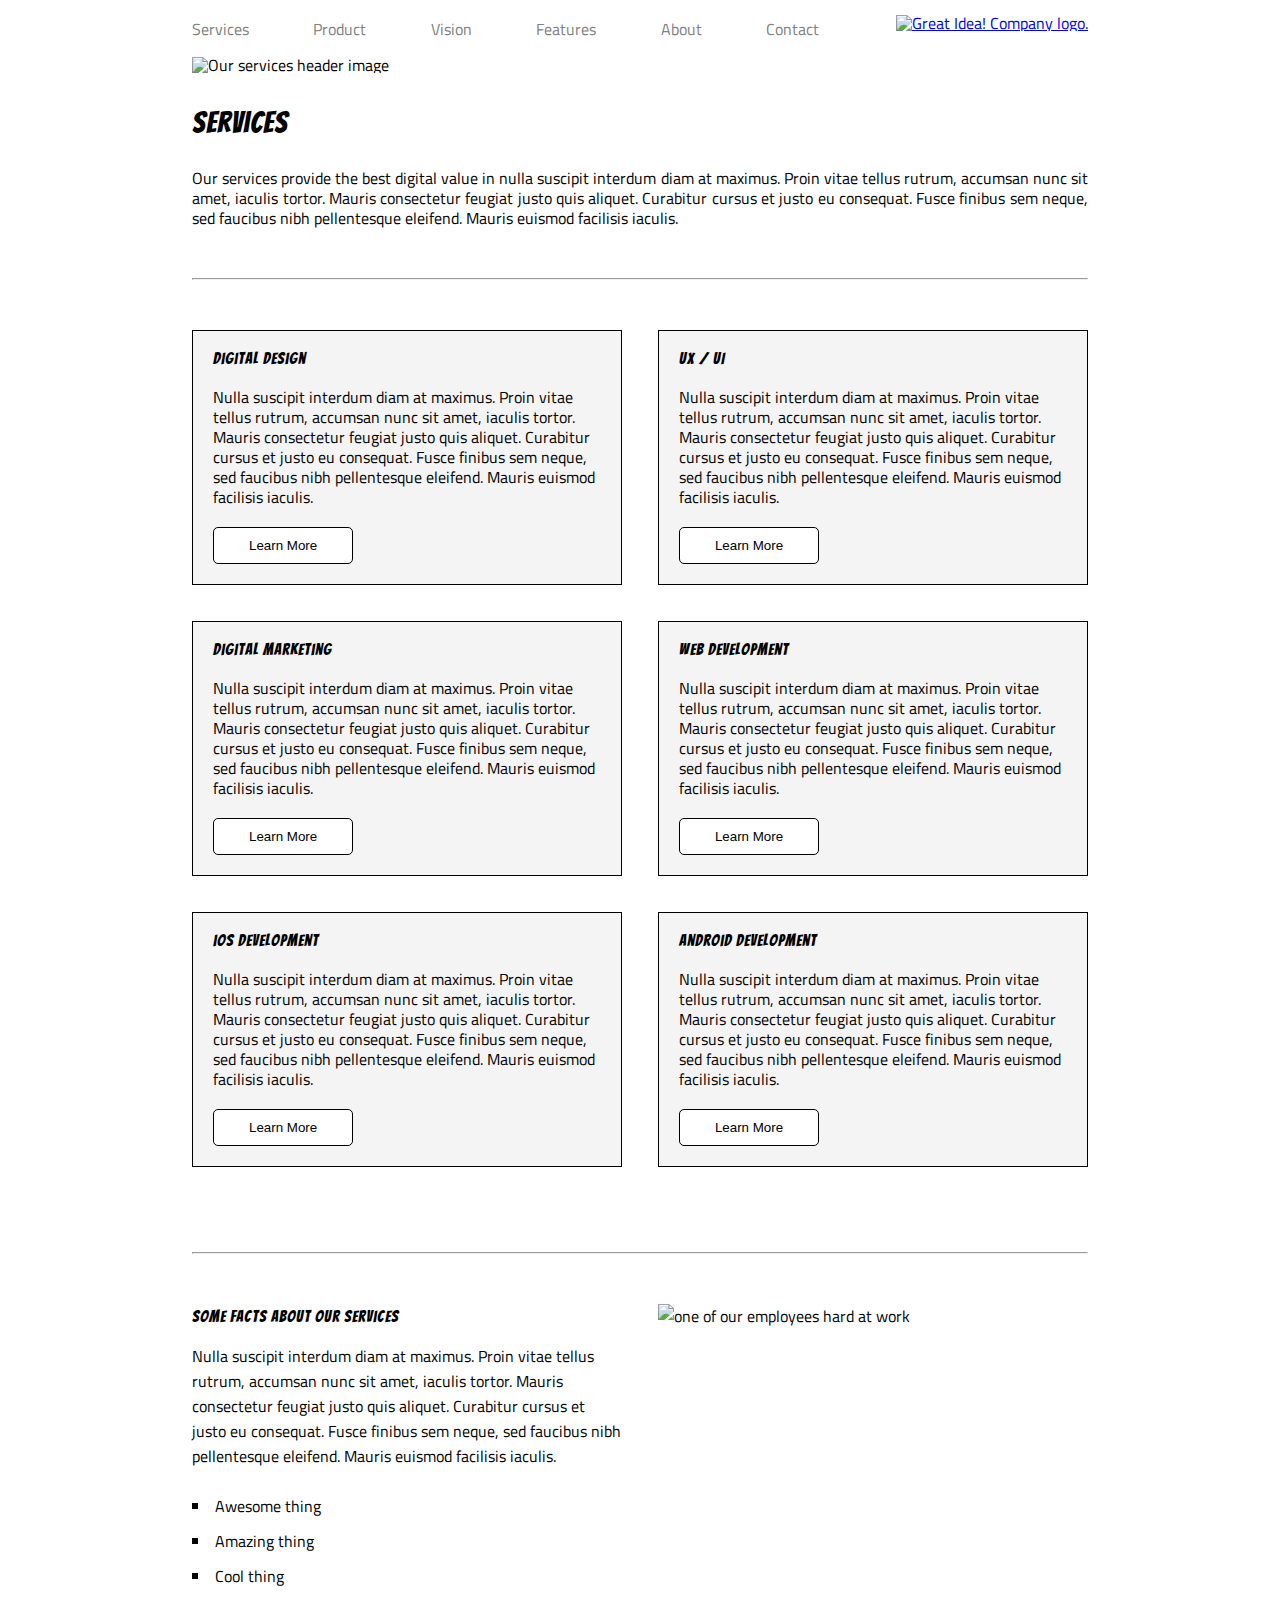
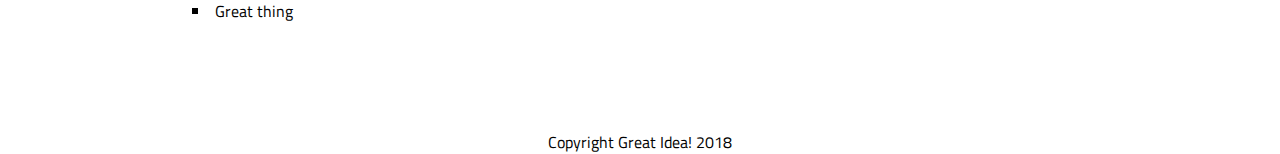
==== services.html @ 3d2b78c6 "Added the services page markup" ====
<!DOCTYPE html>

<html lang="en">
  <head>
    <meta charset="utf-8" />
    <meta name="viewport" content="width=device-width, initial-scale=1.0">

    <title>Great Idea! - Services</title>

    <link
      href="https://fonts.googleapis.com/css?family=Bangers|Titillium+Web"
      rel="stylesheet"
    />
    <link rel="stylesheet" href="css/index.css" />
  </head>

  <body>
    <div class="container-services">
      <header id="services">
        <nav>
          <a href="services.html">Services</a>
          <a href="#">Product</a>
          <a href="#">Vision</a>
          <a href="#">Features</a>
          <a href="#">About</a>
          <a href="#">Contact</a>
        </nav>

        <a href="index.html"><img class="logo" src="img/logo.png" alt="Great Idea! Company logo."/></a>
      </header>

      <section class="web-banner">
        <img
          class="services-header-img"
          src="img/services-header.jpg"
          alt="Our services header image"
        />

        <div>
          <h2>Services</h2>

          <p>
            Our services provide the best digital value in nulla suscipit
            interdum diam at maximus. Proin vitae tellus rutrum, accumsan nunc
            sit amet, iaculis tortor. Mauris consectetur feugiat justo quis
            aliquet. Curabitur cursus et justo eu consequat. Fusce finibus sem
            neque, sed faucibus nibh pellentesque eleifend. Mauris euismod
            facilisis iaculis.
          </p>
        </div>
      </section>

      <hr />

      <section class="list">
        <div>
          <h3>Digital Design</h3>
          <p>
            Nulla suscipit interdum diam at maximus. Proin vitae tellus rutrum,
            accumsan nunc sit amet, iaculis tortor. Mauris consectetur feugiat
            justo quis aliquet. Curabitur cursus et justo eu consequat. Fusce
            finibus sem neque, sed faucibus nibh pellentesque eleifend. Mauris
            euismod facilisis iaculis.
          </p>
          <button>Learn More</button>
        </div>

        <div>
          <h3>UX / UI</h3>
          <p>
            Nulla suscipit interdum diam at maximus. Proin vitae tellus rutrum,
            accumsan nunc sit amet, iaculis tortor. Mauris consectetur feugiat
            justo quis aliquet. Curabitur cursus et justo eu consequat. Fusce
            finibus sem neque, sed faucibus nibh pellentesque eleifend. Mauris
            euismod facilisis iaculis.
          </p>
          <button>Learn More</button>
        </div>

        <div>
          <h3>Digital Marketing</h3>

          <p>
            Nulla suscipit interdum diam at maximus. Proin vitae tellus rutrum,
            accumsan nunc sit amet, iaculis tortor. Mauris consectetur feugiat
            justo quis aliquet. Curabitur cursus et justo eu consequat. Fusce
            finibus sem neque, sed faucibus nibh pellentesque eleifend. Mauris
            euismod facilisis iaculis.
          </p>
          <button>Learn More</button>
        </div>

        <div>
          <h3>Web Development</h3>

          <p>
            Nulla suscipit interdum diam at maximus. Proin vitae tellus rutrum,
            accumsan nunc sit amet, iaculis tortor. Mauris consectetur feugiat
            justo quis aliquet. Curabitur cursus et justo eu consequat. Fusce
            finibus sem neque, sed faucibus nibh pellentesque eleifend. Mauris
            euismod facilisis iaculis.
          </p>
          <button>Learn More</button>
        </div>

        <div>
          <h3>iOS Development</h3>

          <p>
            Nulla suscipit interdum diam at maximus. Proin vitae tellus rutrum,
            accumsan nunc sit amet, iaculis tortor. Mauris consectetur feugiat
            justo quis aliquet. Curabitur cursus et justo eu consequat. Fusce
            finibus sem neque, sed faucibus nibh pellentesque eleifend. Mauris
            euismod facilisis iaculis.
          </p>
          <button>Learn More</button>
        </div>

        <div>
          <h3>Android Development</h3>

          <p>
            Nulla suscipit interdum diam at maximus. Proin vitae tellus rutrum,
            accumsan nunc sit amet, iaculis tortor. Mauris consectetur feugiat
            justo quis aliquet. Curabitur cursus et justo eu consequat. Fusce
            finibus sem neque, sed faucibus nibh pellentesque eleifend. Mauris
            euismod facilisis iaculis.
          </p>
          <button>Learn More</button>
        </div>
      </section>

      <hr />

      <section class="tail-notes">
        <div>
          <h3>Some Facts About Our Services</h3>

          <p>
            Nulla suscipit interdum diam at maximus. Proin vitae tellus rutrum,
            accumsan nunc sit amet, iaculis tortor. Mauris consectetur feugiat
            justo quis aliquet. Curabitur cursus et justo eu consequat. Fusce
            finibus sem neque, sed faucibus nibh pellentesque eleifend. Mauris
            euismod facilisis iaculis.
          </p>

          <ul>
            <li>Awesome thing</li>
            <li>Amazing thing</li>
            <li>Cool thing</li>
            <li>Great thing</li>
          </ul>
        </div>

        <img
          class="services-info-img"
          src="img/services-info.png"
          alt="one of our employees hard at work"
        />
      </section>
    </div>

    <footer class="services-footer">
      Copyright Great Idea! 2018
    </footer>
  </body>
</html>
---- css/index.css ----
/* http://meyerweb.com/eric/tools/css/reset/ 
   v2.0 | 20110126
   License: none (public domain)
*/

html,
body,
div,
span,
applet,
object,
iframe,
h1,
h2,
h3,
h4,
h5,
h6,
p,
blockquote,
pre,
a,
abbr,
acronym,
address,
big,
cite,
code,
del,
dfn,
em,
img,
ins,
kbd,
q,
s,
samp,
small,
strike,
strong,
sub,
sup,
tt,
var,
b,
u,
i,
center,
dl,
dt,
dd,
ol,
ul,
li,
fieldset,
form,
label,
legend,
table,
caption,
tbody,
tfoot,
thead,
tr,
th,
td,
article,
aside,
canvas,
details,
embed,
figure,
figcaption,
footer,
header,
hgroup,
menu,
nav,
output,
ruby,
section,
summary,
time,
mark,
audio,
video {
  margin: 0;
  padding: 0;
  border: 0;
  font-size: 100%;
  font: inherit;
  vertical-align: baseline;
}
/* HTML5 display-role reset for older browsers */
article,
aside,
details,
figcaption,
figure,
footer,
header,
hgroup,
menu,
nav,
section {
  display: block;
}
body {
  line-height: 1;
}
ol,
ul {
  list-style: none;
}
blockquote,
q {
  quotes: none;
}
blockquote:before,
blockquote:after,
q:before,
q:after {
  content: "";
  content: none;
}
table {
  border-collapse: collapse;
  border-spacing: 0;
}

/* Set every element's box-sizing to border-box */
* {
  box-sizing: border-box;
}

html,
body {
  height: 100%;
  font-family: "Titillium Web", sans-serif;
}

h1,
h2,
h3,
h4,
h5 {
  font-family: "Bangers", cursive;
  letter-spacing: 1px;
  margin-bottom: 15px;
}

/* Copy and paste your work from yesterday here and start to refactor into flexbox */

:root {
  font-size: 16px;
}

.container {
  margin: 0 5%;
  display: flex;
  flex-direction: column;
}

@media (max-screen: 800px) {
  .container {
    margin: 0 2.5%;
  }
}

@media (max-screen: 500px) {
  .container {
    margin: 0;
  }
}

header {
  margin: 10px 0 50px 0;
  display: flex;
  justify-content: space-between;
  flex-grow: 1;
}

header nav {
  display: flex;
  justify-content: space-between;
  width: 70%;
  margin-top: 11px;
}

header nav a {
  color: gray;
  text-decoration: none;
}

header .logo {
  width: 130px;
  height: 30px;
  margin: 5px 0 0 auto;
}

@media (max-width: 800px) {
  header {
    flex-direction: column-reverse;
    align-items: center;
  }

  header nav {
    width: 100%;
  }

  nav, a {
    margin-top: 2rem;
  }
}

@media (max-width: 500px) {
  header {
    padding: 0;
    margin: 0;
  }
  
  header .logo {
    margin: 0;
  }

  header nav {
    flex-direction: column;
    align-items: stretch;
    border-top: 1px solid gray;
  }

  header nav a {
    border-bottom: 1px solid gray;
    border-width: 100%;
    margin-top: 1rem;
    text-align: center;
    vertical-align: center;
    padding-bottom: 1rem;
  }
}

.banner {
  display: flex;
  justify-content: flex-end;
  margin-top: 3%;
}

.banner div {
  display: flex;
  flex-direction: column;
  justify-content: center;
  align-items: center;
  margin: 0 auto 0 10%;
  text-align: center;
  width: 40%;
}

.banner div h1 {
  font-size: 80px;
}

.banner div p {
  border: 1px solid black;
  padding: 8px 50px;
}

.banner img {
	width: 400px;
	height: 400px;
}

@media (max-width: 800px) {
  .banner  div {
    margin: 0 auto;
  }

  .banner img {
    display: none;
  }
}

@media (max-width: 500px) {
  .banner {
    margin-top: 3rem;
    margin-bottom: 3rem;
  }

  .banner div p {
    min-width: 200px;
  }
}

hr {
  margin: 50px 0;
  color: black;
}

@media (max-width: 800px) {
  hr {
    height: 0.2rem;
    background: black;
  }
}

@media (max-width: 500px) {
  hr {
    height: 0.2rem;
    background: black;
    margin: 30px 0;
  }
}

main {
  display: flex;
	flex-direction: column;
	line-height: 20px;
}

.section-in-2 {
  display: flex;
}

.section-in-2 div {
  width: 47%;
  margin-right: 2%;
}

main .middle-img {
  width: 100%;
  margin: 50px 0;
}

.section-in-3 {
  display: flex;
}

main .section-in-3 div {
  width: 31%;
  margin-right: 2%;
}

@media (max-width: 500px) {
  .section-in-2 {
    flex-direction: column;
  }

  .section-in-2 div {
    width: 100%;
    margin-top: 2rem;
  }

  main .middle-img {
    width: 100%;
    margin: 30px 0;
  }

  .section-in-3 {
    flex-direction: column;
  }

  main .section-in-3 div {
    width: 100%;
    margin-top: 2rem;
  }
}

footer address div {
  margin: 20px 0;
}

footer .copyright {
  text-align: center;
  margin: 40px 0;
}

/* the styling of the services page */

.container-services {
  margin: 0 15%;
  display: flex;
  flex-direction: column;
}

 #services {
	 margin-bottom: 20px;
 }

.web-banner {
	display: flex;
	flex-direction: column;
}

.web-banner img {
	width: 100%;
	margin-top: 0;
}

.web-banner div h2 {
	font-size: 30px;
	margin: 35px 0 30px 0;
}

.web-banner div p {
	line-height: 20px;
	text-align: justify;
}

.list {
	display: flex;
	flex-wrap: wrap;
	justify-content: space-between;
}

.list div {
	border: 1px solid black;
	width: 48%;
	background-color: #f4f4f4;
	margin-bottom: 4%;
	padding: 20px;
}

.list div h3 {
	margin-bottom: 20px;
}

.list div p {
	line-height: 20px;
}

.list div button {
	background-color: white;
	border: 1px solid black;
	border-radius: 5px;
	margin-top: 20px;
	padding: 10px 35px 10px 35px;
}

.tail-notes {
	display: flex;
	justify-content: space-between;
	line-height: 25px;
}

.tail-notes div, img {
	width: 48%;
	height: auto;
}

.tail-notes div ul {
	margin-top: 25px;
}

.tail-notes div ul li {
	list-style-type: square;
	list-style-position: inside;
	padding-bottom: 10px;
}

.services-footer {
	text-align: center;
	margin: 100px 0 30px 0;
}
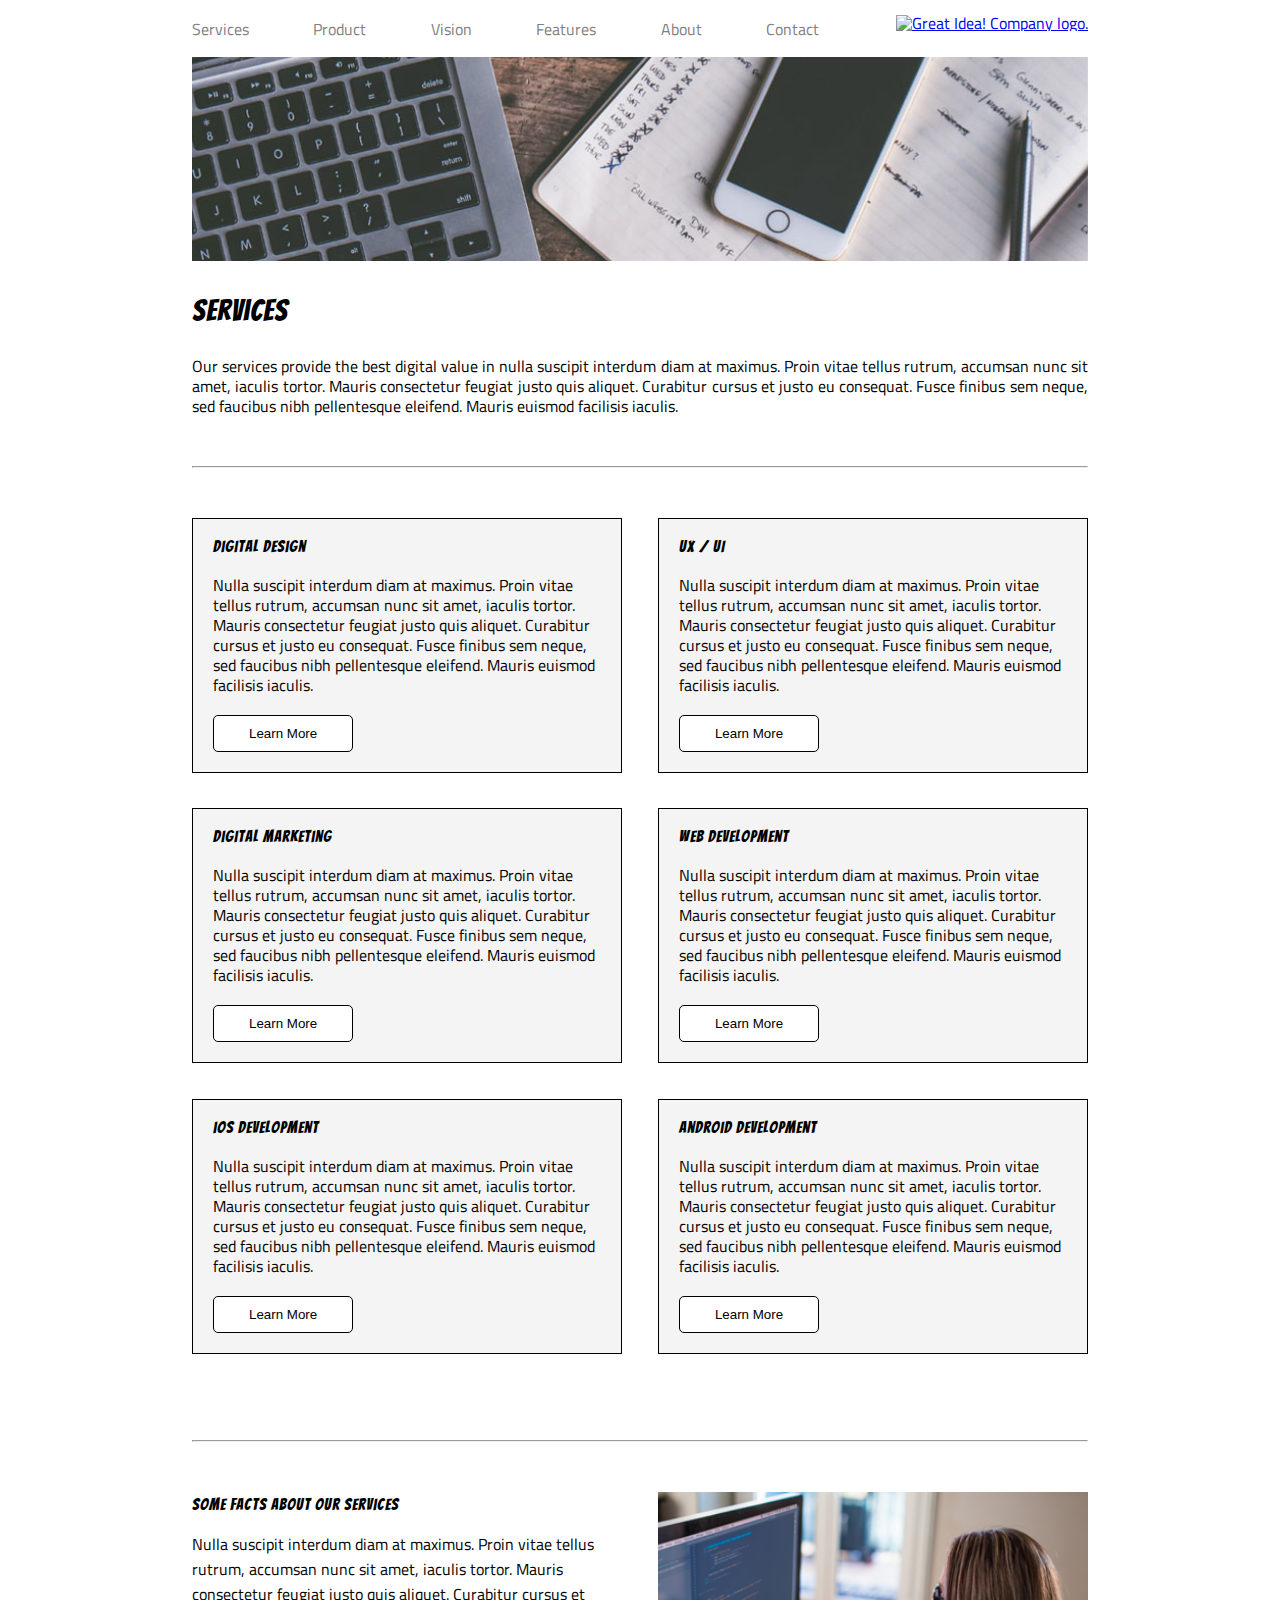
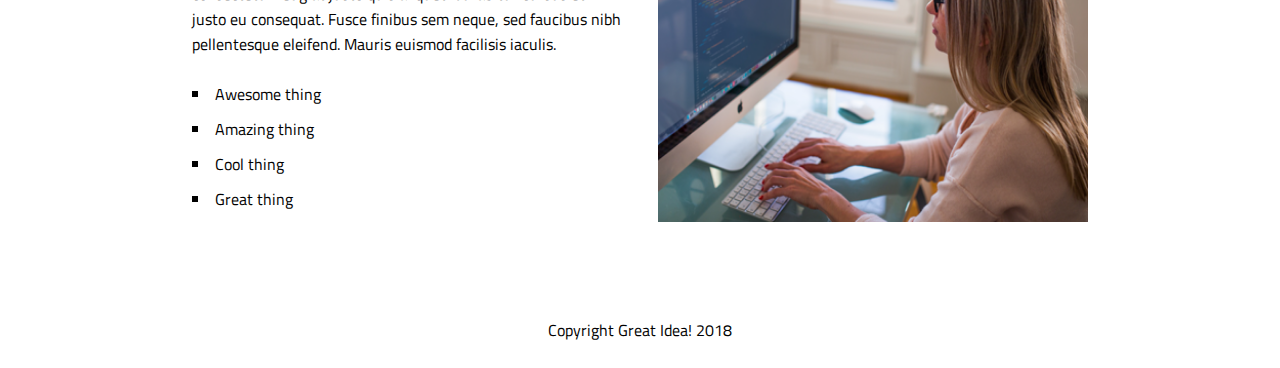
==== commit 758399b9: "Fixed the border of the navigations" ====
--- a/services.html
+++ b/services.html
@@ -29,139 +29,141 @@
         <a href="index.html"><img class="logo" src="img/logo.png" alt="Great Idea! Company logo."/></a>
       </header>
 
-      <section class="web-banner">
-        <img
-          class="services-header-img"
-          src="img/services-header.jpg"
-          alt="Our services header image"
-        />
+      <div id="container-body">
+        <section class="web-banner">
+          <img
+            class="services-header-img"
+            src="img/services-header.jpg"
+            alt="Our services header image"
+          />
+  
+          <div>
+            <h2>Services</h2>
+  
+            <p>
+              Our services provide the best digital value in nulla suscipit
+              interdum diam at maximus. Proin vitae tellus rutrum, accumsan nunc
+              sit amet, iaculis tortor. Mauris consectetur feugiat justo quis
+              aliquet. Curabitur cursus et justo eu consequat. Fusce finibus sem
+              neque, sed faucibus nibh pellentesque eleifend. Mauris euismod
+              facilisis iaculis.
+            </p>
+          </div>
+        </section>
+  
+        <hr />
+  
+        <section class="list">
+          <div>
+            <h3>Digital Design</h3>
+            <p>
+              Nulla suscipit interdum diam at maximus. Proin vitae tellus rutrum,
+              accumsan nunc sit amet, iaculis tortor. Mauris consectetur feugiat
+              justo quis aliquet. Curabitur cursus et justo eu consequat. Fusce
+              finibus sem neque, sed faucibus nibh pellentesque eleifend. Mauris
+              euismod facilisis iaculis.
+            </p>
+            <button>Learn More</button>
+          </div>
+  
+          <div>
+            <h3>UX / UI</h3>
+            <p>
+              Nulla suscipit interdum diam at maximus. Proin vitae tellus rutrum,
+              accumsan nunc sit amet, iaculis tortor. Mauris consectetur feugiat
+              justo quis aliquet. Curabitur cursus et justo eu consequat. Fusce
+              finibus sem neque, sed faucibus nibh pellentesque eleifend. Mauris
+              euismod facilisis iaculis.
+            </p>
+            <button>Learn More</button>
+          </div>
+  
+          <div>
+            <h3>Digital Marketing</h3>
+  
+            <p>
+              Nulla suscipit interdum diam at maximus. Proin vitae tellus rutrum,
+              accumsan nunc sit amet, iaculis tortor. Mauris consectetur feugiat
+              justo quis aliquet. Curabitur cursus et justo eu consequat. Fusce
+              finibus sem neque, sed faucibus nibh pellentesque eleifend. Mauris
+              euismod facilisis iaculis.
+            </p>
+            <button>Learn More</button>
+          </div>
+  
+          <div>
+            <h3>Web Development</h3>
+  
+            <p>
+              Nulla suscipit interdum diam at maximus. Proin vitae tellus rutrum,
+              accumsan nunc sit amet, iaculis tortor. Mauris consectetur feugiat
+              justo quis aliquet. Curabitur cursus et justo eu consequat. Fusce
+              finibus sem neque, sed faucibus nibh pellentesque eleifend. Mauris
+              euismod facilisis iaculis.
+            </p>
+            <button>Learn More</button>
+          </div>
+  
+          <div>
+            <h3>iOS Development</h3>
+  
+            <p>
+              Nulla suscipit interdum diam at maximus. Proin vitae tellus rutrum,
+              accumsan nunc sit amet, iaculis tortor. Mauris consectetur feugiat
+              justo quis aliquet. Curabitur cursus et justo eu consequat. Fusce
+              finibus sem neque, sed faucibus nibh pellentesque eleifend. Mauris
+              euismod facilisis iaculis.
+            </p>
+            <button>Learn More</button>
+          </div>
+  
+          <div>
+            <h3>Android Development</h3>
+  
+            <p>
+              Nulla suscipit interdum diam at maximus. Proin vitae tellus rutrum,
+              accumsan nunc sit amet, iaculis tortor. Mauris consectetur feugiat
+              justo quis aliquet. Curabitur cursus et justo eu consequat. Fusce
+              finibus sem neque, sed faucibus nibh pellentesque eleifend. Mauris
+              euismod facilisis iaculis.
+            </p>
+            <button>Learn More</button>
+          </div>
+        </section>
+  
+        <hr />
+  
+        <section class="tail-notes">
+          <div>
+            <h3>Some Facts About Our Services</h3>
+  
+            <p>
+              Nulla suscipit interdum diam at maximus. Proin vitae tellus rutrum,
+              accumsan nunc sit amet, iaculis tortor. Mauris consectetur feugiat
+              justo quis aliquet. Curabitur cursus et justo eu consequat. Fusce
+              finibus sem neque, sed faucibus nibh pellentesque eleifend. Mauris
+              euismod facilisis iaculis.
+            </p>
+  
+            <ul>
+              <li>Awesome thing</li>
+              <li>Amazing thing</li>
+              <li>Cool thing</li>
+              <li>Great thing</li>
+            </ul>
+          </div>
+  
+          <img
+            class="services-info-img"
+            src="img/services-info.png"
+            alt="one of our employees hard at work"
+          />
+        </section>
+      </div>
 
-        <div>
-          <h2>Services</h2>
-
-          <p>
-            Our services provide the best digital value in nulla suscipit
-            interdum diam at maximus. Proin vitae tellus rutrum, accumsan nunc
-            sit amet, iaculis tortor. Mauris consectetur feugiat justo quis
-            aliquet. Curabitur cursus et justo eu consequat. Fusce finibus sem
-            neque, sed faucibus nibh pellentesque eleifend. Mauris euismod
-            facilisis iaculis.
-          </p>
-        </div>
-      </section>
-
-      <hr />
-
-      <section class="list">
-        <div>
-          <h3>Digital Design</h3>
-          <p>
-            Nulla suscipit interdum diam at maximus. Proin vitae tellus rutrum,
-            accumsan nunc sit amet, iaculis tortor. Mauris consectetur feugiat
-            justo quis aliquet. Curabitur cursus et justo eu consequat. Fusce
-            finibus sem neque, sed faucibus nibh pellentesque eleifend. Mauris
-            euismod facilisis iaculis.
-          </p>
-          <button>Learn More</button>
-        </div>
-
-        <div>
-          <h3>UX / UI</h3>
-          <p>
-            Nulla suscipit interdum diam at maximus. Proin vitae tellus rutrum,
-            accumsan nunc sit amet, iaculis tortor. Mauris consectetur feugiat
-            justo quis aliquet. Curabitur cursus et justo eu consequat. Fusce
-            finibus sem neque, sed faucibus nibh pellentesque eleifend. Mauris
-            euismod facilisis iaculis.
-          </p>
-          <button>Learn More</button>
-        </div>
-
-        <div>
-          <h3>Digital Marketing</h3>
-
-          <p>
-            Nulla suscipit interdum diam at maximus. Proin vitae tellus rutrum,
-            accumsan nunc sit amet, iaculis tortor. Mauris consectetur feugiat
-            justo quis aliquet. Curabitur cursus et justo eu consequat. Fusce
-            finibus sem neque, sed faucibus nibh pellentesque eleifend. Mauris
-            euismod facilisis iaculis.
-          </p>
-          <button>Learn More</button>
-        </div>
-
-        <div>
-          <h3>Web Development</h3>
-
-          <p>
-            Nulla suscipit interdum diam at maximus. Proin vitae tellus rutrum,
-            accumsan nunc sit amet, iaculis tortor. Mauris consectetur feugiat
-            justo quis aliquet. Curabitur cursus et justo eu consequat. Fusce
-            finibus sem neque, sed faucibus nibh pellentesque eleifend. Mauris
-            euismod facilisis iaculis.
-          </p>
-          <button>Learn More</button>
-        </div>
-
-        <div>
-          <h3>iOS Development</h3>
-
-          <p>
-            Nulla suscipit interdum diam at maximus. Proin vitae tellus rutrum,
-            accumsan nunc sit amet, iaculis tortor. Mauris consectetur feugiat
-            justo quis aliquet. Curabitur cursus et justo eu consequat. Fusce
-            finibus sem neque, sed faucibus nibh pellentesque eleifend. Mauris
-            euismod facilisis iaculis.
-          </p>
-          <button>Learn More</button>
-        </div>
-
-        <div>
-          <h3>Android Development</h3>
-
-          <p>
-            Nulla suscipit interdum diam at maximus. Proin vitae tellus rutrum,
-            accumsan nunc sit amet, iaculis tortor. Mauris consectetur feugiat
-            justo quis aliquet. Curabitur cursus et justo eu consequat. Fusce
-            finibus sem neque, sed faucibus nibh pellentesque eleifend. Mauris
-            euismod facilisis iaculis.
-          </p>
-          <button>Learn More</button>
-        </div>
-      </section>
-
-      <hr />
-
-      <section class="tail-notes">
-        <div>
-          <h3>Some Facts About Our Services</h3>
-
-          <p>
-            Nulla suscipit interdum diam at maximus. Proin vitae tellus rutrum,
-            accumsan nunc sit amet, iaculis tortor. Mauris consectetur feugiat
-            justo quis aliquet. Curabitur cursus et justo eu consequat. Fusce
-            finibus sem neque, sed faucibus nibh pellentesque eleifend. Mauris
-            euismod facilisis iaculis.
-          </p>
-
-          <ul>
-            <li>Awesome thing</li>
-            <li>Amazing thing</li>
-            <li>Cool thing</li>
-            <li>Great thing</li>
-          </ul>
-        </div>
-
-        <img
-          class="services-info-img"
-          src="img/services-info.png"
-          alt="one of our employees hard at work"
-        />
-      </section>
+      <footer class="services-footer">
+        Copyright Great Idea! 2018
+      </footer>
     </div>
-
-    <footer class="services-footer">
-      Copyright Great Idea! 2018
-    </footer>
   </body>
 </html>
--- a/css/index.css
+++ b/css/index.css
@@ -214,6 +214,10 @@
 }
 
 @media (max-width: 500px) {
+  .container {
+    margin: 0;
+  }
+
   header {
     padding: 0;
     margin: 0;
@@ -381,6 +385,18 @@
   flex-direction: column;
 }
 
+@media (max-width: 800px) {
+  .container-services {
+    margin: 0 5%;
+  }
+}
+
+@media (max-width: 500px) {
+  .container-services {
+    margin: 0;
+  }
+}
+
  #services {
 	 margin-bottom: 20px;
  }
@@ -403,6 +419,23 @@
 .web-banner div p {
 	line-height: 20px;
 	text-align: justify;
+}
+
+@media (max-width: 800px) {
+  .web-banner div h2 {
+    text-align: center;
+    font-size: 1.5rem;
+  }
+}
+
+@media (max-width: 500px) {
+  .web-banner img {
+    display: none;
+  }
+
+  .web-banner div {
+    margin-bottom: 2rem;
+  }
 }
 
 .list {
@@ -435,6 +468,17 @@
 	padding: 10px 35px 10px 35px;
 }
 
+@media (max-width: 500px) {
+  .list {
+    flex-direction: column;
+  }
+
+  .list div {
+    width: 100%;
+    margin: 1.5rem 0;
+  }
+}
+
 .tail-notes {
 	display: flex;
 	justify-content: space-between;
@@ -456,7 +500,29 @@
 	padding-bottom: 10px;
 }
 
+@media (max-width: 500px) {
+  .tail-notes {
+    flex-direction: column-reverse;
+    margin-top: 1rem;
+  }
+
+  .tail-notes div, img {
+    width: 100%;
+  }
+
+  .tail-notes div {
+    margin-top: 2rem;
+  }
+}
+
 .services-footer {
 	text-align: center;
 	margin: 100px 0 30px 0;
 }
+
+@media (max-width: 500px) {
+  #container-body {
+    margin: 0 5%;
+    red;
+  }
+}
